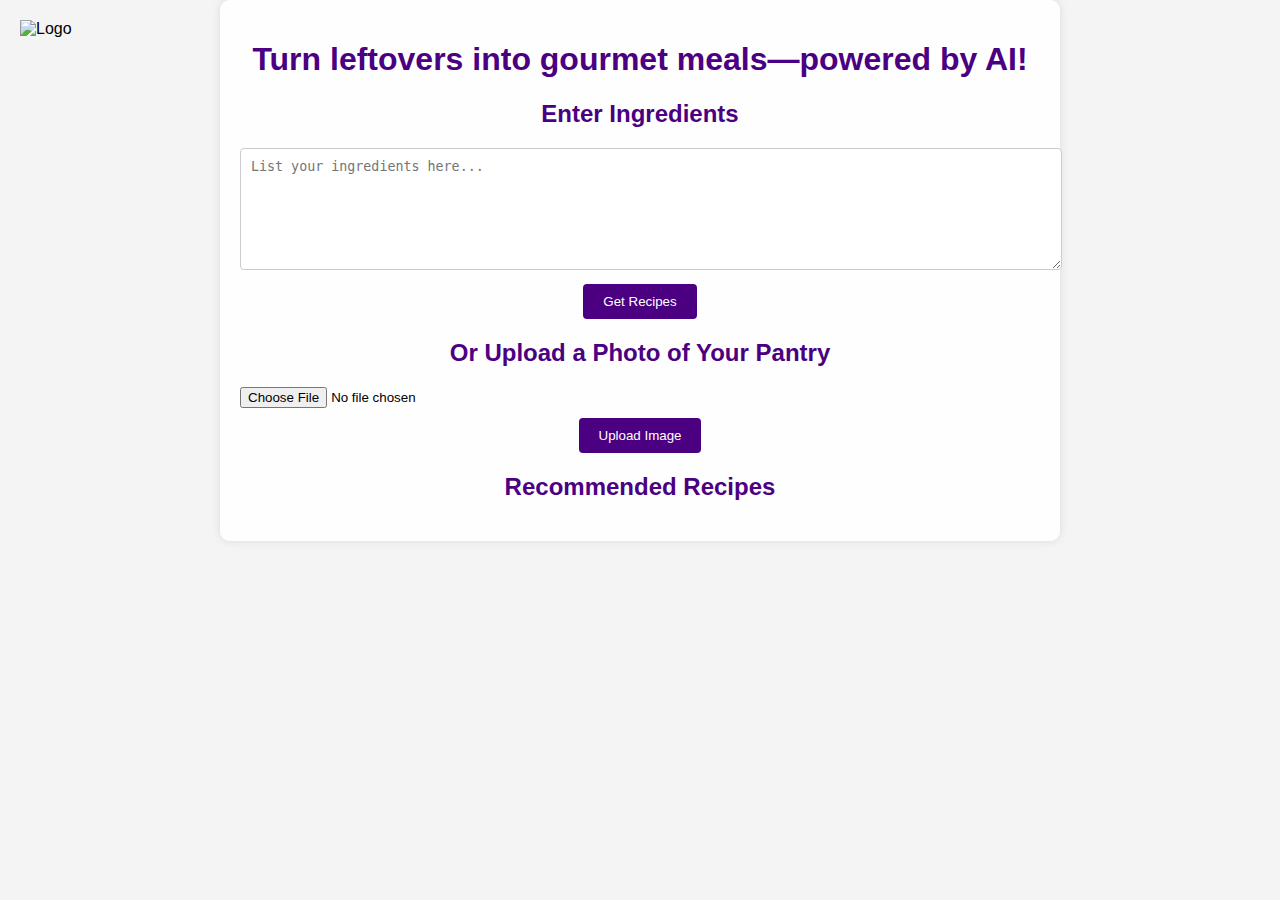
==== index.html @ 2d2f4837 "made changes public" ====
<!DOCTYPE html>
<html lang="en">
<head>
    <meta charset="UTF-8">
    <meta name="viewport" content="width=device-width, initial-scale=1.0">
    <title>Recipe Recommender</title>
    <link rel="stylesheet" href="style.css">
</head>
<body>
    <img src="C:\Users\Siddharth Pathak\Downloads\logo.png" alt="Logo" class="logo"> <!-- Add logo -->
    <div class="container">
        <h1>Turn leftovers into gourmet meals—powered by AI!</h1>
        <div class="input-section">
            <h2>Enter Ingredients</h2>
            <textarea id="ingredients" placeholder="List your ingredients here..."></textarea>
            <button id="getRecipesBtn">Get Recipes</button>
        </div>
        <div class="upload-section">    
            <h2>Or Upload a Photo of Your Pantry</h2>
            <input type="file" id="imageUpload" accept="image/*">
            <button id="uploadImageBtn">Upload Image</button>
        </div>
        <div id="recipes" class="recipes-section">
            <h2>Recommended Recipes</h2>
            <ul id="recipeList"></ul>
        </div>
    </div>
    <script src="script.js"></script>
</body>
</html>
---- style.css ----
body {
    font-family: Arial, sans-serif;
    background-color: #f4f4f4;
    margin: 0;
    padding: 0;
    background-image: url('background.jpg'); /* Add a background image */
    background-size: cover;
    background-position: center;
}

.container {
    max-width: 800px;
    margin: 0 auto;
    padding: 20px;
    background-color: rgba(255, 255, 255, 0.9); /* Semi-transparent background */
    box-shadow: 0 0 10px rgba(0, 0, 0, 0.1);
    border-radius: 10px;
    text-align: center; /* Center align text */
}

h1, h2 {
    color: #4b0082; /* Purple color */
}

.input-section, .upload-section, .recipes-section {
    margin-bottom: 20px;
}

textarea {
    width: 100%;
    height: 100px;
    padding: 10px;
    border: 1px solid #ccc;
    border-radius: 4px;
    margin-bottom: 10px;
}

button {
    display: inline-block;
    padding: 10px 20px;
    color: #fff;
    background-color: #4b0082; /* Purple color */
    border: none;
    border-radius: 4px;
    cursor: pointer;
}

button:hover {
    background-color: #3a0066; /* Darker purple color */
}

input[type="file"] {
    display: block;
    margin-bottom: 10px;
}

#recipeList li {
    padding: 15px;
    border-bottom: 1px solid #ccc;
    background-color: #fafafa;
    margin-bottom: 10px;
    border-radius: 5px;
    text-align: left; /* Left align text */
}

#recipeList li {
    padding: 10px;
    border-bottom: 1px solid #ccc;
}

.logo {
    position: absolute;
    top: 20px;
    left: 20px;
    width: 100px;
}
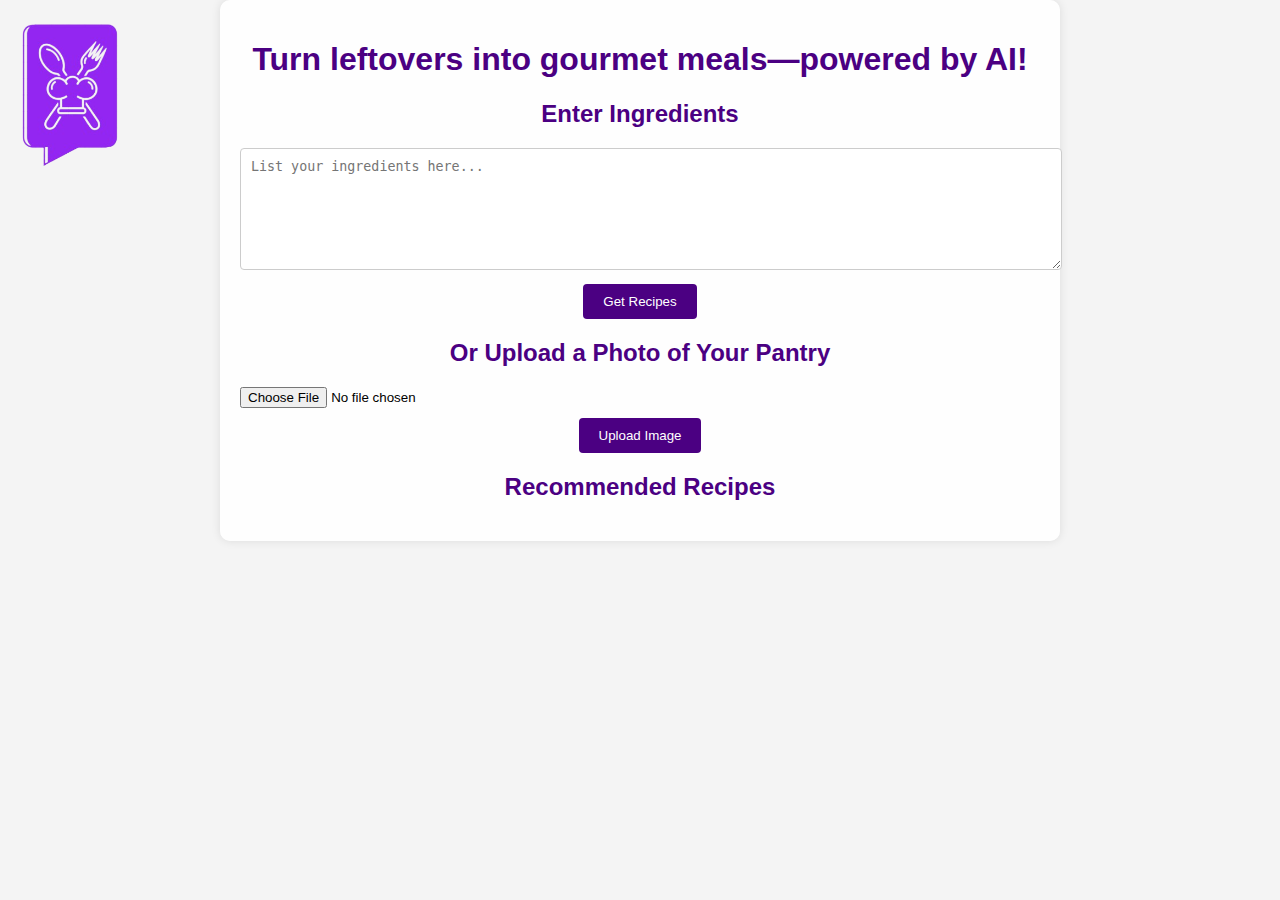
==== commit a60e7b41: "changes" ====
--- a/index.html
+++ b/index.html
@@ -4,10 +4,10 @@
     <meta charset="UTF-8">
     <meta name="viewport" content="width=device-width, initial-scale=1.0">
     <title>Recipe Recommender</title>
-    <link rel="stylesheet" href="style.css">
+    <link rel="stylesheet" href="style.css"> <!-- No 'static/' now -->
 </head>
 <body>
-    <img src="C:\Users\Siddharth Pathak\Downloads\logo.png" alt="Logo" class="logo"> <!-- Add logo -->
+    <img src="logo.png" alt="Logo" class="logo"> <!-- No 'static/' now -->
     <div class="container">
         <h1>Turn leftovers into gourmet meals—powered by AI!</h1>
         <div class="input-section">
@@ -20,11 +20,12 @@
             <input type="file" id="imageUpload" accept="image/*">
             <button id="uploadImageBtn">Upload Image</button>
         </div>
+        <div id="loading" class="loader" style="display: none;"></div>
         <div id="recipes" class="recipes-section">
             <h2>Recommended Recipes</h2>
             <ul id="recipeList"></ul>
         </div>
     </div>
-    <script src="script.js"></script>
+    <script src="script.js"></script> <!-- No 'static/' now -->
 </body>
 </html>--- a/style.css
+++ b/style.css
@@ -74,3 +74,18 @@
     left: 20px;
     width: 100px;
 }
+
+.loader {
+  border: 16px solid #f3f3f3; /* Light grey */
+  border-top: 16px solid #3498db; /* Blue */
+  border-radius: 50%;
+  width: 120px;
+  height: 120px;
+  animation: spin 2s linear infinite;
+  margin: 20px auto; /* Center the loader */
+}
+
+@keyframes spin {
+  0% { transform: rotate(0deg); }
+  100% { transform: rotate(360deg); }
+}